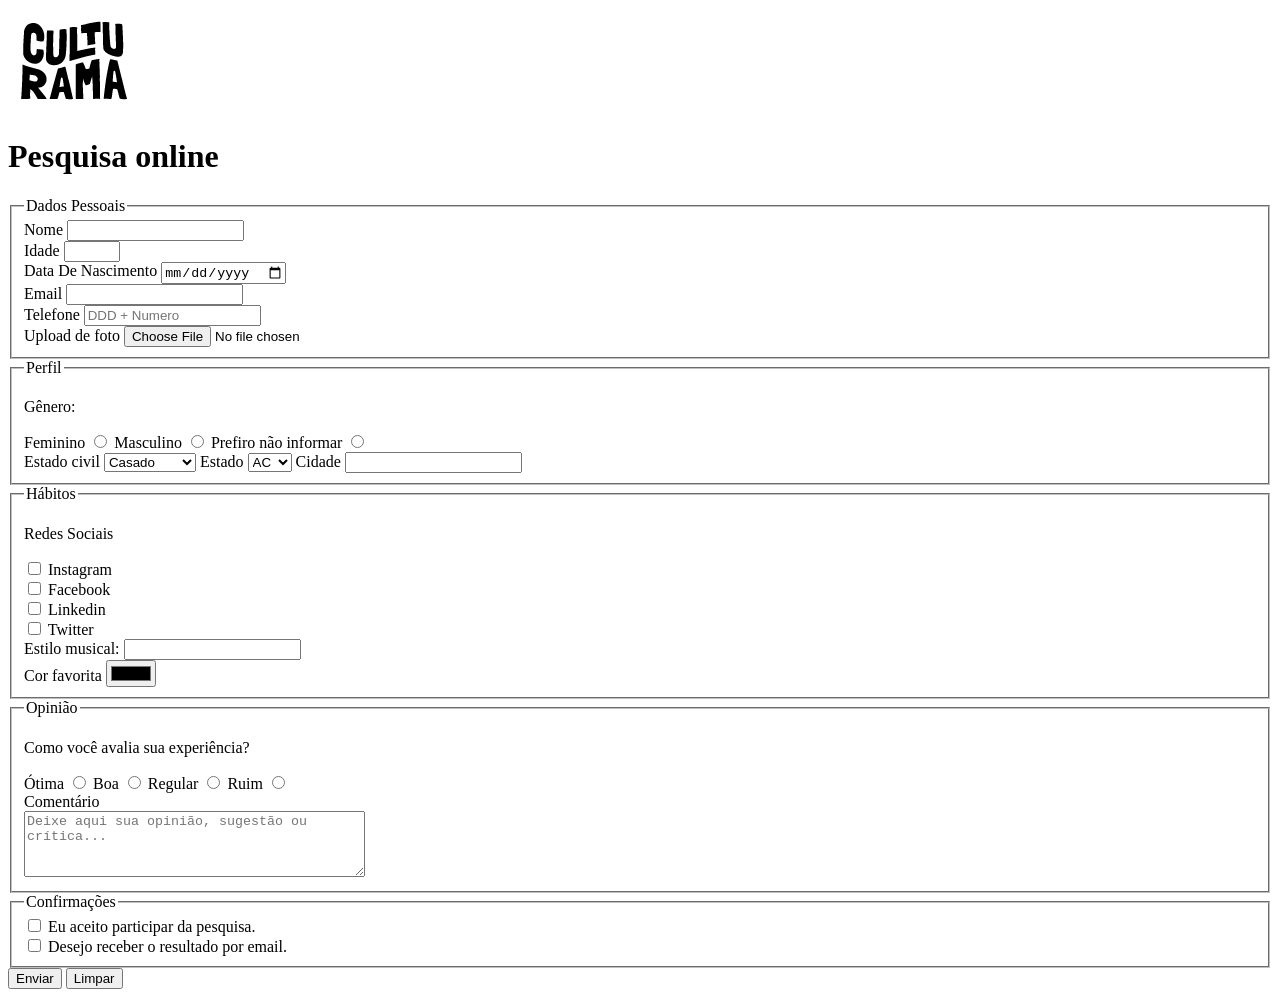
==== index.html @ d5132242 "adiciona logo" ====
<!DOCTYPE html>
<html lang="pt-br">
<head>
    <meta charset="UTF-8">
    <meta name="viewport" content="width=device-width, initial-scale=1.0">
    <link rel="icon" href="culturama-favico.png" type="image/x-icon">
    <title>Pesquisa - Culturama</title>
</head>
<body>
    <header>
        <img src="images/logo-culturama.png" alt="Logo da Culturama">
        <h1>Pesquisa online</h1>
    </header>
    <section>
        <form action="" method="get">
            <fieldset>
                <legend>Dados Pessoais</legend>
            
                <label for="userName">Nome</label>
                <input id="userName" type="text" name="userName" required>
                <br>
                <label for="userAge">Idade</label>
                <input id="userAge" type="number" name="userAge" min="12" max="100" required>
                <br>
                <label for="birthDate">Data De Nascimento</label>
                <input id="birthDate" type="date" name="birthDate">
                <br>
                <label for="userEmail">Email</label>
                <input id="userEmail" type="email" name="userEmail" required>
                <br>
                <label for="userPhoneNumber">Telefone</label>
                <input id="userPhoneNumber" type="tel" name="userPhoneNumber" pattern="[0-9]{11}" placeholder="DDD + Numero">
                <br>
                <label for="userImage">Upload de foto</label>
                <input id="userImage" type="file" accept="image/*" name="userImage">
                <br>
            </fieldset>

            <fieldset>
                <legend>Perfil</legend>

                <p>Gênero:</p>
                <label for="userGenderFemale">Feminino</label>
                <input id="userGenderFemale" type="radio" name="userGender" value="Feminino">

                <label for="userGenderMale">Masculino</label>
                <input id="userGenderMale" type="radio" name="userGender" value="Masculino">

                <label for="userGenderNotInformed">Prefiro não informar</label>
                <input id="userGenderNotInformed" type="radio" name="userGender" value="notInformed">
                <br>

                <label for="maritalStatus">Estado civil</label>
                <select name="maritalStatus">
                    <option value="Casado">Casado</option>
                    <option value="Solteiro">Solteiro</option>
                    <option value="Divorciado">Divorciado</option>
                    <option value="Namorando">Namorando</option>
                </select>

                <label for="userState">Estado</label>
                <select name="userState" required>
                    <option value="AC">AC</option>
                    <option value="AL">AL</option>
                    <option value="AP">AP</option>
                    <option value="AM">AM</option>
                    <option value="BA">BA</option>
                    <option value="CE">CE</option>
                    <option value="DF">DF</option>
                    <option value="ES">ES</option>
                    <option value="GO">GO</option>
                    <option value="MA">MA</option>
                    <option value="MS">MS</option>
                    <option value="MT">MT</option>
                    <option value="MG">MG</option>
                    <option value="PA">PA</option>
                    <option value="PB">PB</option>
                    <option value="PR">PR</option>
                    <option value="PE">PE</option>
                    <option value="PI">PI</option>
                    <option value="RJ">RJ</option>
                    <option value="RN">RN</option>
                    <option value="RS">RS</option>
                    <option value="RO">RO</option>
                    <option value="RR">RR</option>
                    <option value="SC">SC</option>
                    <option value="SP">SP</option>
                    <option value="SE">SE</option>
                    <option value="TO">TO</option>
                </select>

                <label for="userCity">Cidade</label>
                <input id="userCity" type="text" name="userCity">
            </fieldset>

            <fieldset>
                <legend>Hábitos</legend>

                <p>Redes Sociais</p>
                <input id="socialInstagram" type="checkbox" name="social" value="instagram">
                <label for="socialInstagram">Instagram</label>
                <br>
                <input id="socialFacebook" type="checkbox" name="social" value="facebook">
                <label for="socialFacebook">Facebook</label>
                <br>
                <input id="socialLinkedin" type="checkbox" name="social" value="linkedin">
                <label for="socialLinkedin">Linkedin</label>
                <br>
                <input id="socialTwitter" type="checkbox" name="social" value="twitter">
                <label for="socialTwitter">Twitter</label>
                <br>
                <label for="musicStyle">Estilo musical:</label>
                <input list="styleTypes" id="musicStyle" name="userMusicStyle" type="text">
                <datalist id="styleTypes">
                    <option value="rock">
                    <option value="sertanejo">
                    <option value="pop">
                    <option value="classica">
                </datalist>
                <br>
                <label for="favoriteColor">Cor favorita</label>
                <input type="color" name="userFavoriteColor" id="favoriteColor">
            </fieldset>

            <fieldset>
                <legend>Opinião</legend>

                <p>Como você avalia sua experiência?</p>
                <label for="satisfactionOtima">Ótima</label>
                <input id="satisfactionOtima" type="radio" name="userSatisfaction" value="Otima" required>

                <label for="satisfactionBoa">Boa</label>
                <input id="satisfactionBoa" type="radio" name="userSatisfaction" value="Boa" required>

                <label for="satisfactionRegular">Regular</label>
                <input id="satisfactionRegular" type="radio" name="userSatisfaction" value="Regular" required>

                <label for="satisfactionRuim">Ruim</label>
                <input id="satisfactionRuim" type="radio" name="userSatisfaction" value="Ruim" required>
                <br>

                <label for="userComment">Comentário</label>
                <br>
                <textarea id="userComment" name="userComment" rows="4" cols="40" placeholder="Deixe aqui sua opinião, sugestão ou crítica..."></textarea>
            </fieldset>

            <fieldset>
                <legend>Confirmações</legend>

                <input type="checkbox" name="userLgpd" id="userLgpdTerm" value="confirmed" required>
                <label for="userLgpdTerm">Eu aceito participar da pesquisa.</label>
                <br>
                <input type="checkbox" name="userGetResult" id="getResult" value="confirmed">
                <label for="userLgpdTerm">Desejo receber o resultado por email.</label>
            </fieldset>

            <button type="submit">Enviar</button>
            <button type="reset">Limpar</button>
        </form>
    </section>
</body>
</html>
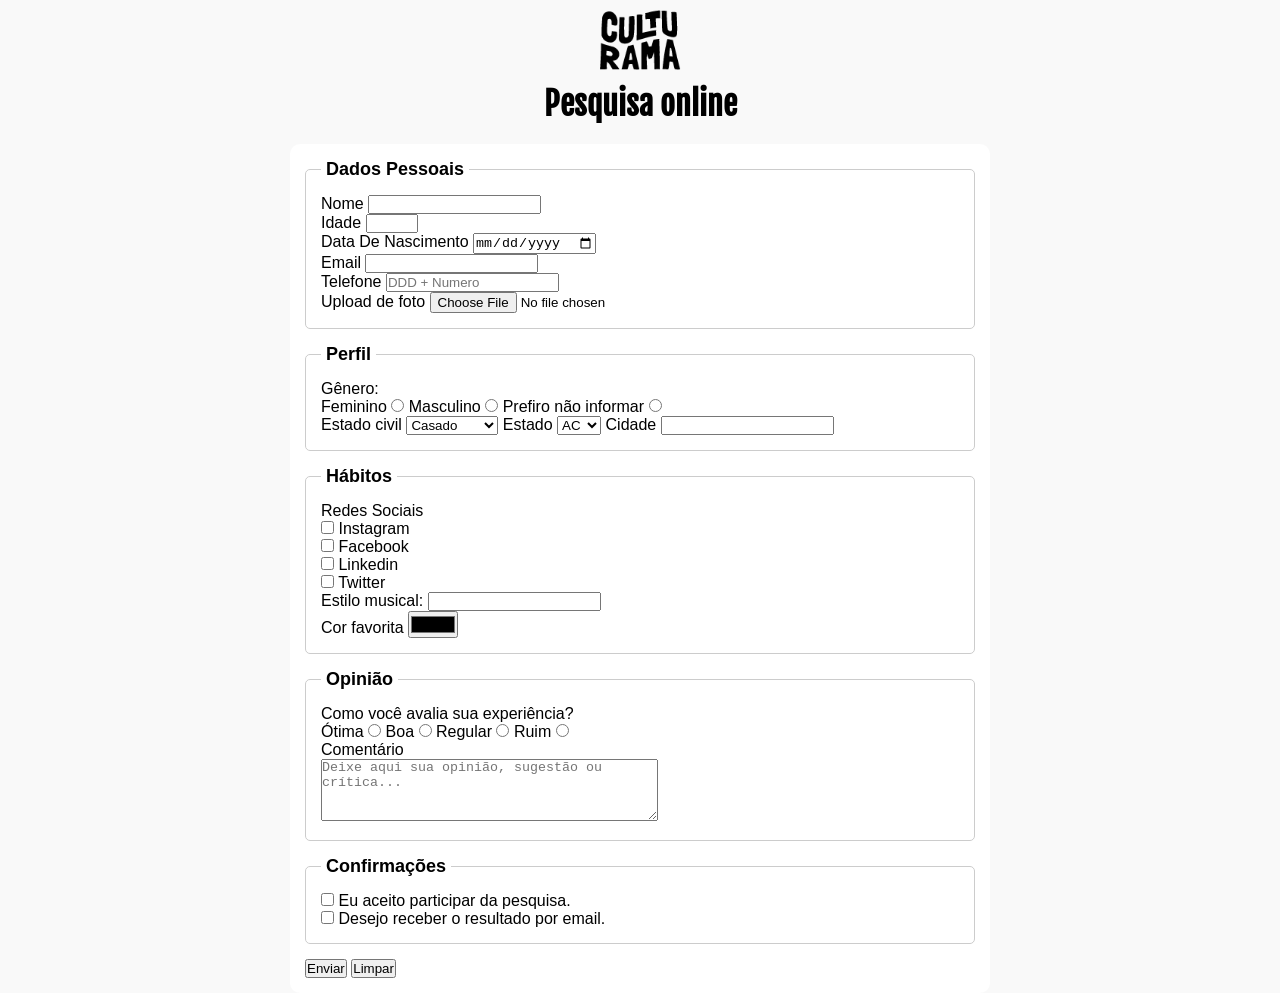
==== commit 7f8978aa: "Adiciona estilos gerais" ====
--- a/index.html
+++ b/index.html
@@ -4,10 +4,16 @@
     <meta charset="UTF-8">
     <meta name="viewport" content="width=device-width, initial-scale=1.0">
     <link rel="icon" href="culturama-favico.png" type="image/x-icon">
+    <link rel="stylesheet" href="css/styles.css">
+    <link rel="preconnect" href="https://fonts.googleapis.com">
+    <link rel="preconnect" href="https://fonts.gstatic.com" crossorigin>
+    <link href="https://fonts.googleapis.com/css2?family=Fjalla+One&family=Work+Sans&display=swap" rel="stylesheet">
+
     <title>Pesquisa - Culturama</title>
 </head>
 <body>
-    <header>
+    <main>
+            <header>
         <img src="images/logo-culturama.png" alt="Logo da Culturama">
         <h1>Pesquisa online</h1>
     </header>
@@ -158,5 +164,6 @@
             <button type="reset">Limpar</button>
         </form>
     </section>
+    </main>
 </body>
 </html>
--- a/css/styles.css
+++ b/css/styles.css
@@ -0,0 +1,48 @@
+* {
+    margin: 0;
+    padding: 0;
+    box-sizing: border-box;
+}
+
+body {
+    background-color: #f9f9f9;
+    font-family: 'Work Sans', sans-serif;
+}
+
+main {
+    width: 100%;
+    max-width: 700px;
+    margin: 0 auto;
+}
+
+header {
+    text-align: center;
+    margin-bottom: 20px;
+}
+
+img {
+    width: 100px;
+}
+
+h1 {
+    font-family: 'Fjalla One', sans-serif;
+}
+
+form {
+    background-color: #ffffff;
+    padding: 15px;
+    border-radius: 10px;
+}
+
+fieldset {
+    padding: 15px;
+    border: 1px solid #cccccc;
+    border-radius: 5px;
+    margin-bottom: 15px;
+}
+
+legend {
+    font-weight: bold;
+    font-size: 18px;
+    padding: 0 5px;
+}
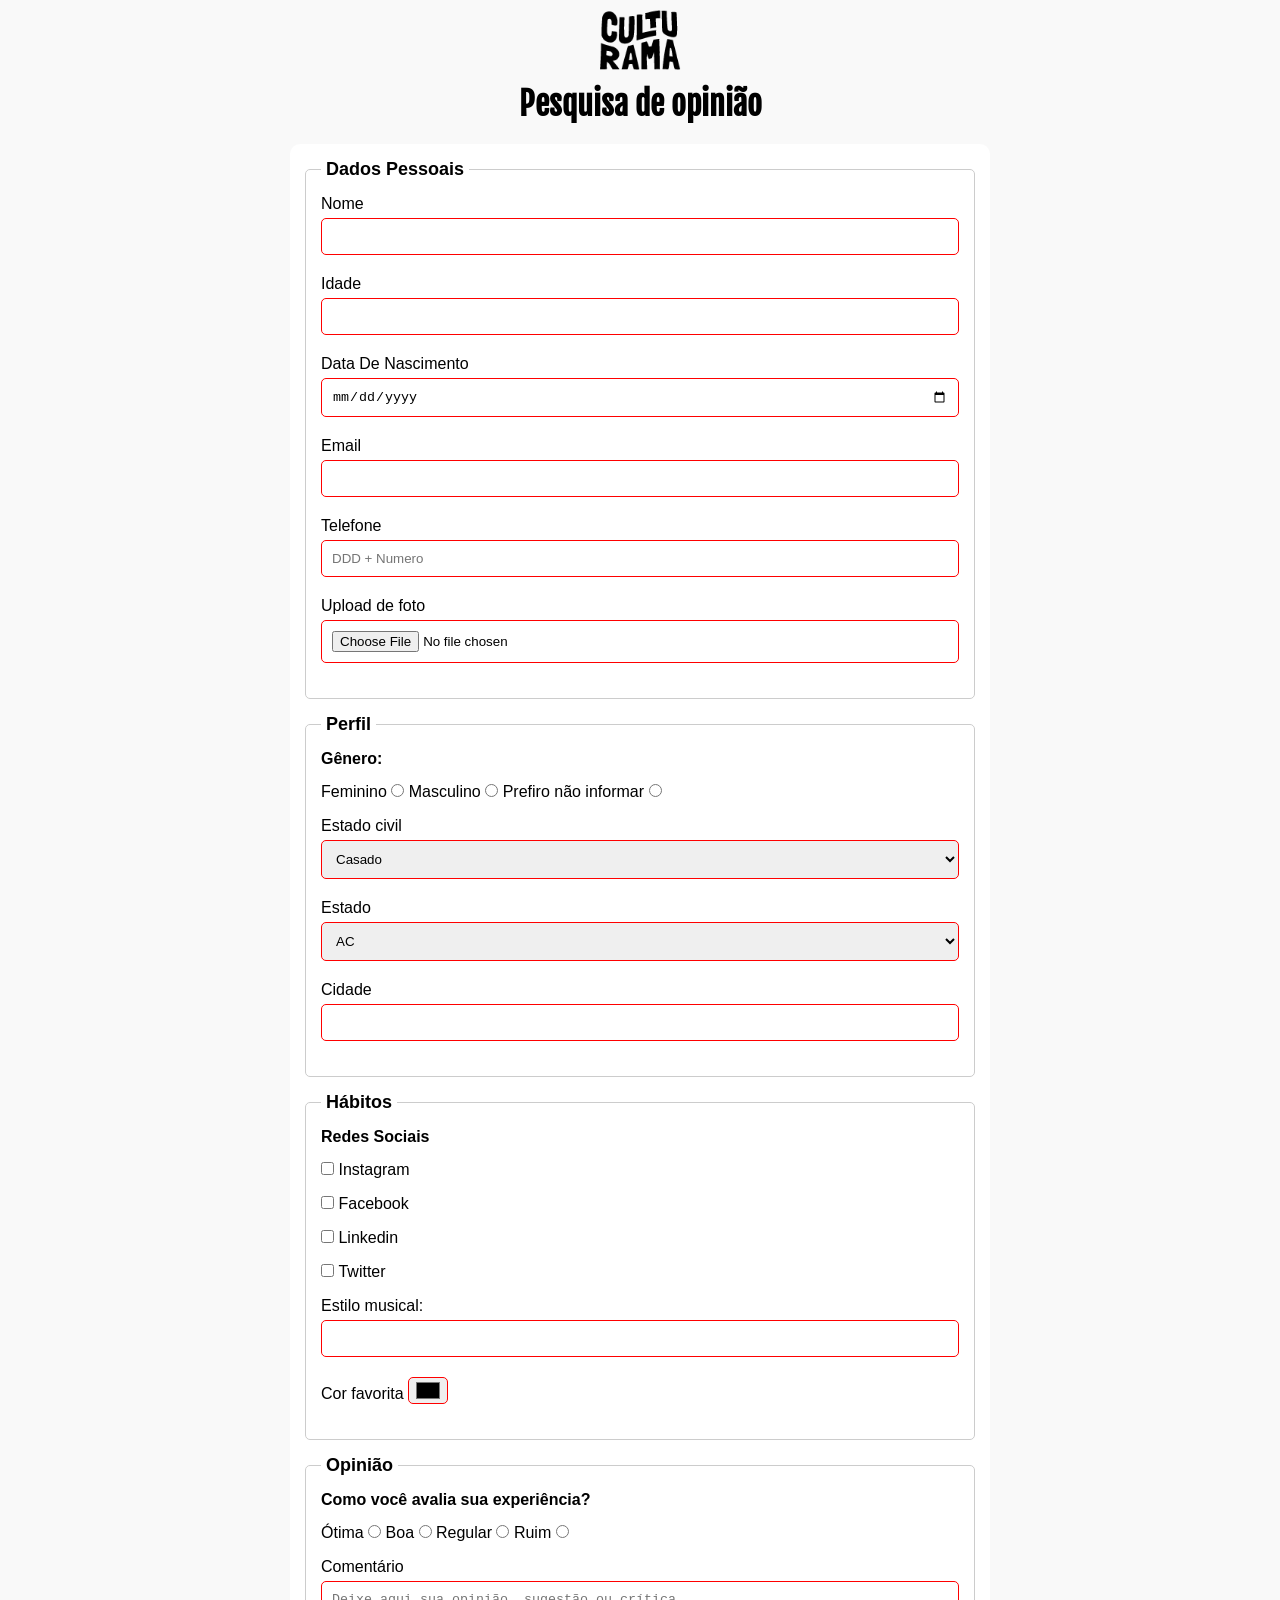
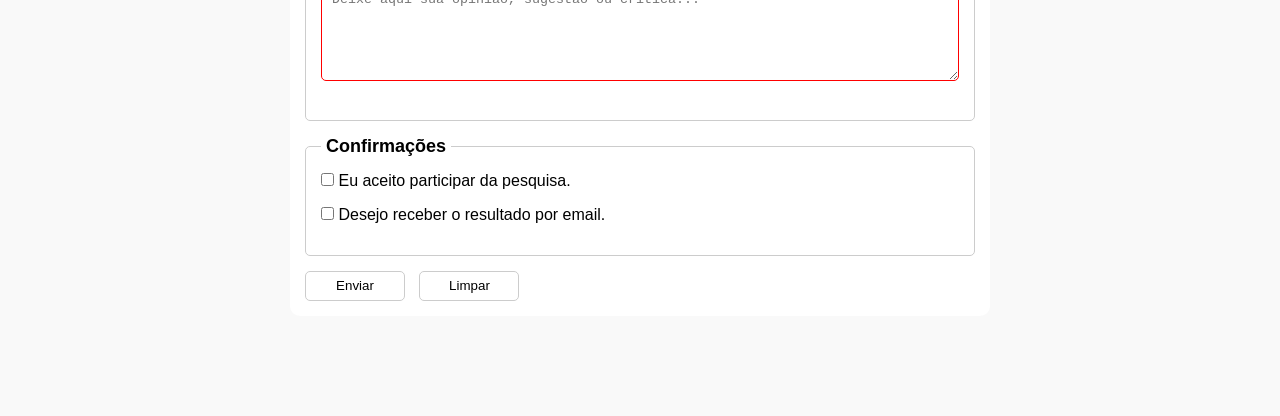
==== commit 060c1bb9: "Adiciona estilos finais" ====
--- a/index.html
+++ b/index.html
@@ -15,7 +15,7 @@
     <main>
             <header>
         <img src="images/logo-culturama.png" alt="Logo da Culturama">
-        <h1>Pesquisa online</h1>
+        <h1>Pesquisa de opinião</h1>
     </header>
     <section>
         <form action="" method="get">
--- a/css/styles.css
+++ b/css/styles.css
@@ -32,6 +32,7 @@
     background-color: #ffffff;
     padding: 15px;
     border-radius: 10px;
+    margin-bottom: 100px;
 }
 
 fieldset {
@@ -45,4 +46,68 @@
     font-weight: bold;
     font-size: 18px;
     padding: 0 5px;
+}
+
+label {
+    display: inline-block;
+    margin-bottom: 5px;
+}
+
+p {
+    margin-bottom: 15px;
+    font-weight: bold;
+}
+
+input, select, textarea {
+    width: 100%;
+    padding: 10px;
+    margin-bottom: 20px;
+    border: 1px solid #cccccc;
+    border-radius: 5px;
+}
+
+textarea {
+    min-height: 100px;
+}
+
+input[type="radio"],
+input[type="checkbox"]{
+    width: auto;
+}
+
+input[type="color"]{
+    width: 40px;
+    padding: 0 5px;
+}
+
+input:invalid, 
+select:invalid, 
+textarea:invalid{
+    border-color: red;
+}
+
+input:valid, 
+select:valid, 
+textarea:valid{
+    border-color: red;
+}
+
+button {
+    width: 100px;
+    height: 30px;
+    margin-right: 10px;
+    background-color: #ffffff;
+    border: 1px solid #cccccc;
+    border-radius: 5px;
+    cursor: pointer;
+}
+
+button[type="submit"]:hover{
+    background-color: green;
+    color: #ffffff;
+}
+
+button[type="reset"]:hover{
+    background-color: red;
+    color: #ffffff;
 }
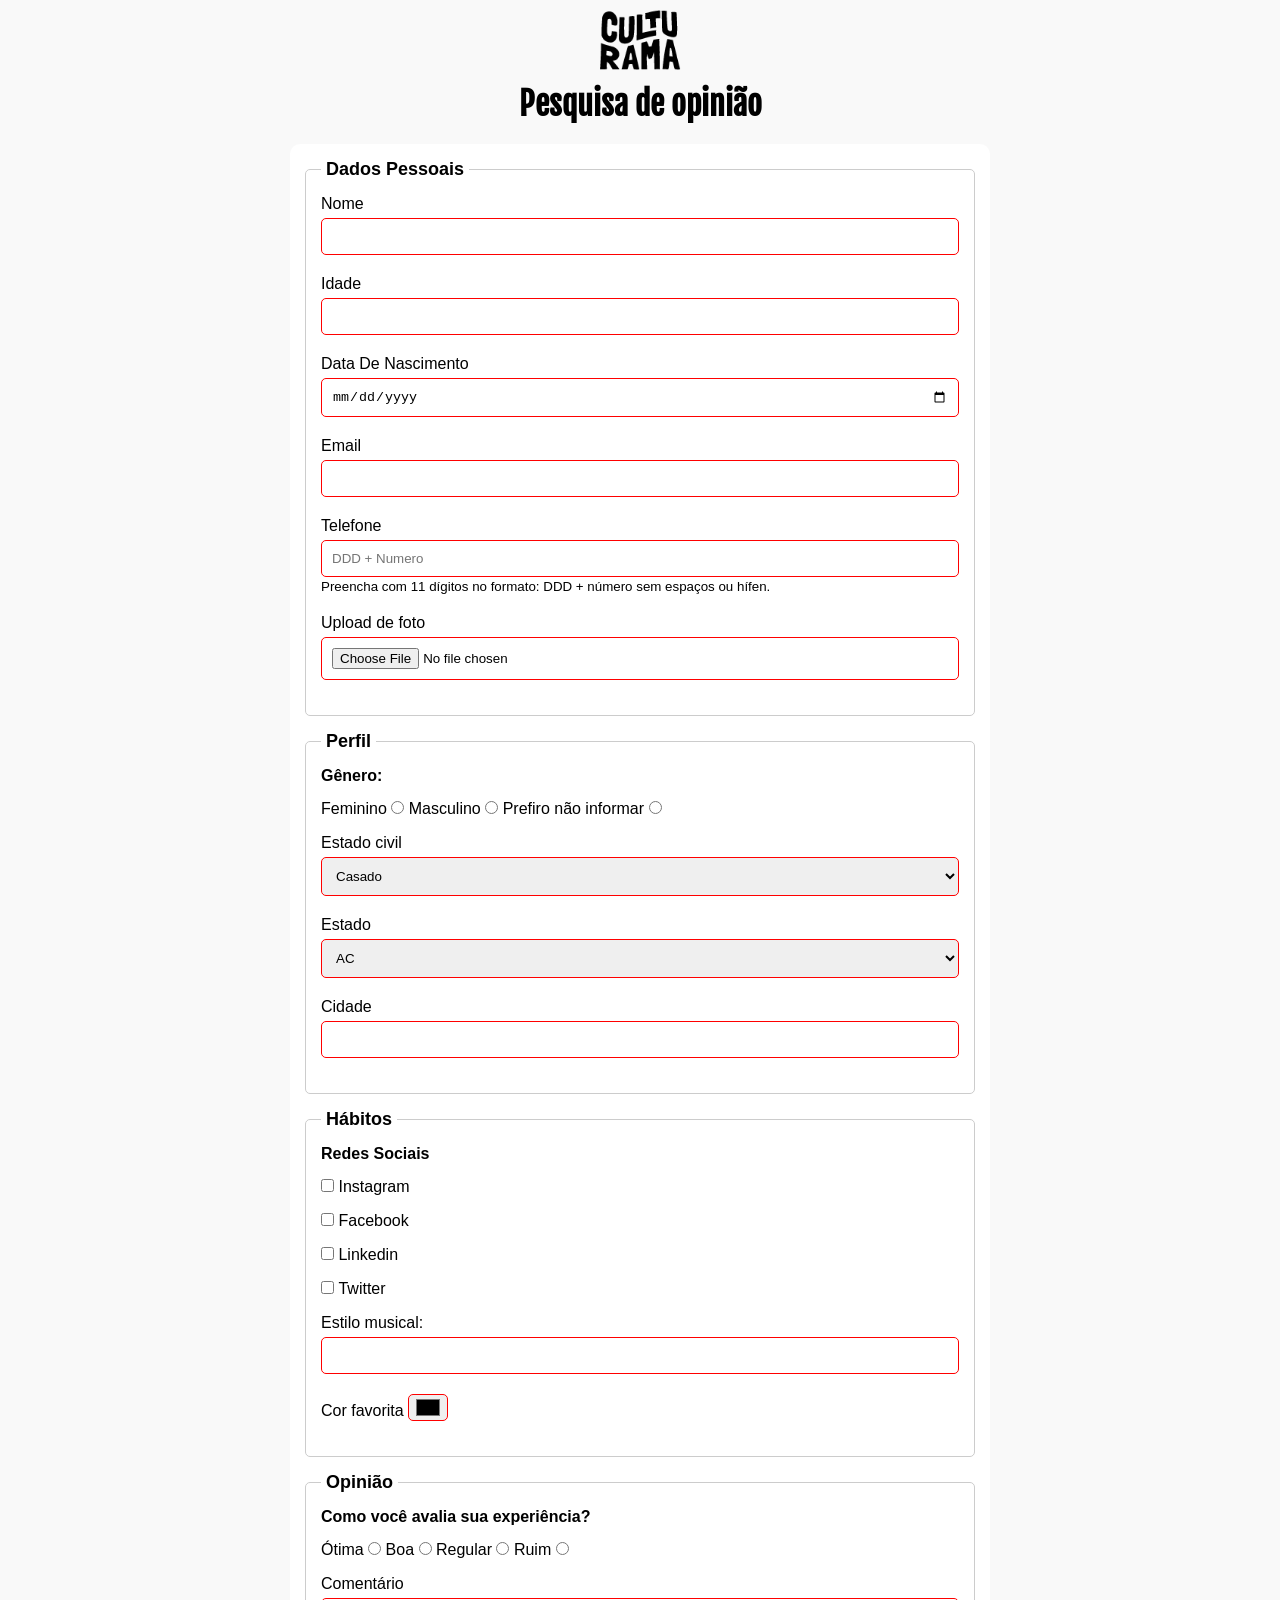
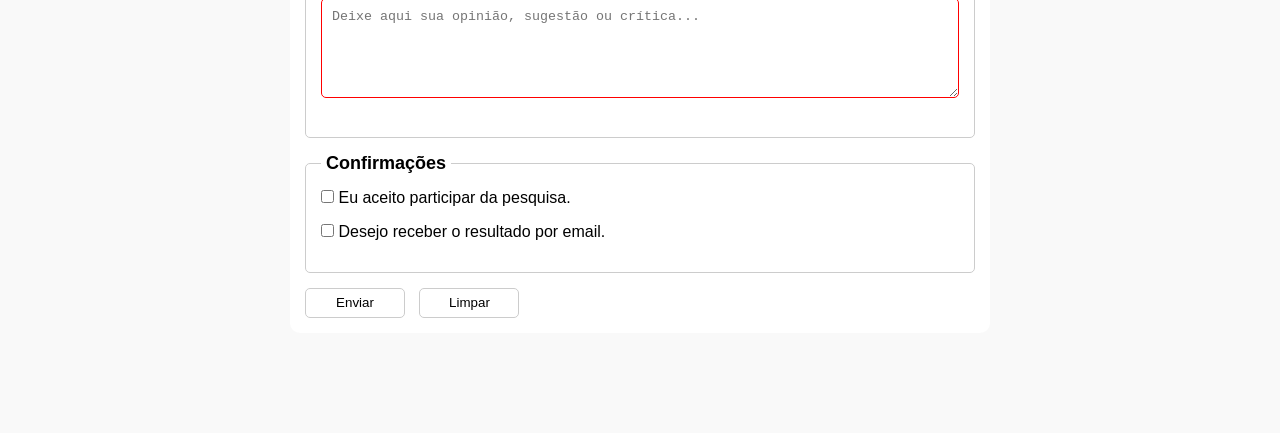
==== commit eb46e61b: "Adiciona aria ao campo de telefone" ====
--- a/index.html
+++ b/index.html
@@ -18,7 +18,7 @@
         <h1>Pesquisa de opinião</h1>
     </header>
     <section>
-        <form action="" method="get">
+        <form action="sucesso.html" method="get">
             <fieldset>
                 <legend>Dados Pessoais</legend>
             
@@ -35,7 +35,8 @@
                 <input id="userEmail" type="email" name="userEmail" required>
                 <br>
                 <label for="userPhoneNumber">Telefone</label>
-                <input id="userPhoneNumber" type="tel" name="userPhoneNumber" pattern="[0-9]{11}" placeholder="DDD + Numero">
+                <input id="userPhoneNumber" type="tel" name="userPhoneNumber" pattern="[0-9]{11}" placeholder="DDD + Numero" aria-describedby="phoneHelp">
+                <small id="phoneHelp">Preencha com 11 dígitos no formato: DDD + número sem espaços ou hífen.</small>
                 <br>
                 <label for="userImage">Upload de foto</label>
                 <input id="userImage" type="file" accept="image/*" name="userImage">
--- a/css/styles.css
+++ b/css/styles.css
@@ -80,6 +80,15 @@
     padding: 0 5px;
 }
 
+input[type="tel"]{
+    margin-bottom: 0;
+}
+
+small {
+    display: inline-block;
+    margin-bottom: 20px;
+}
+
 input:invalid, 
 select:invalid, 
 textarea:invalid{
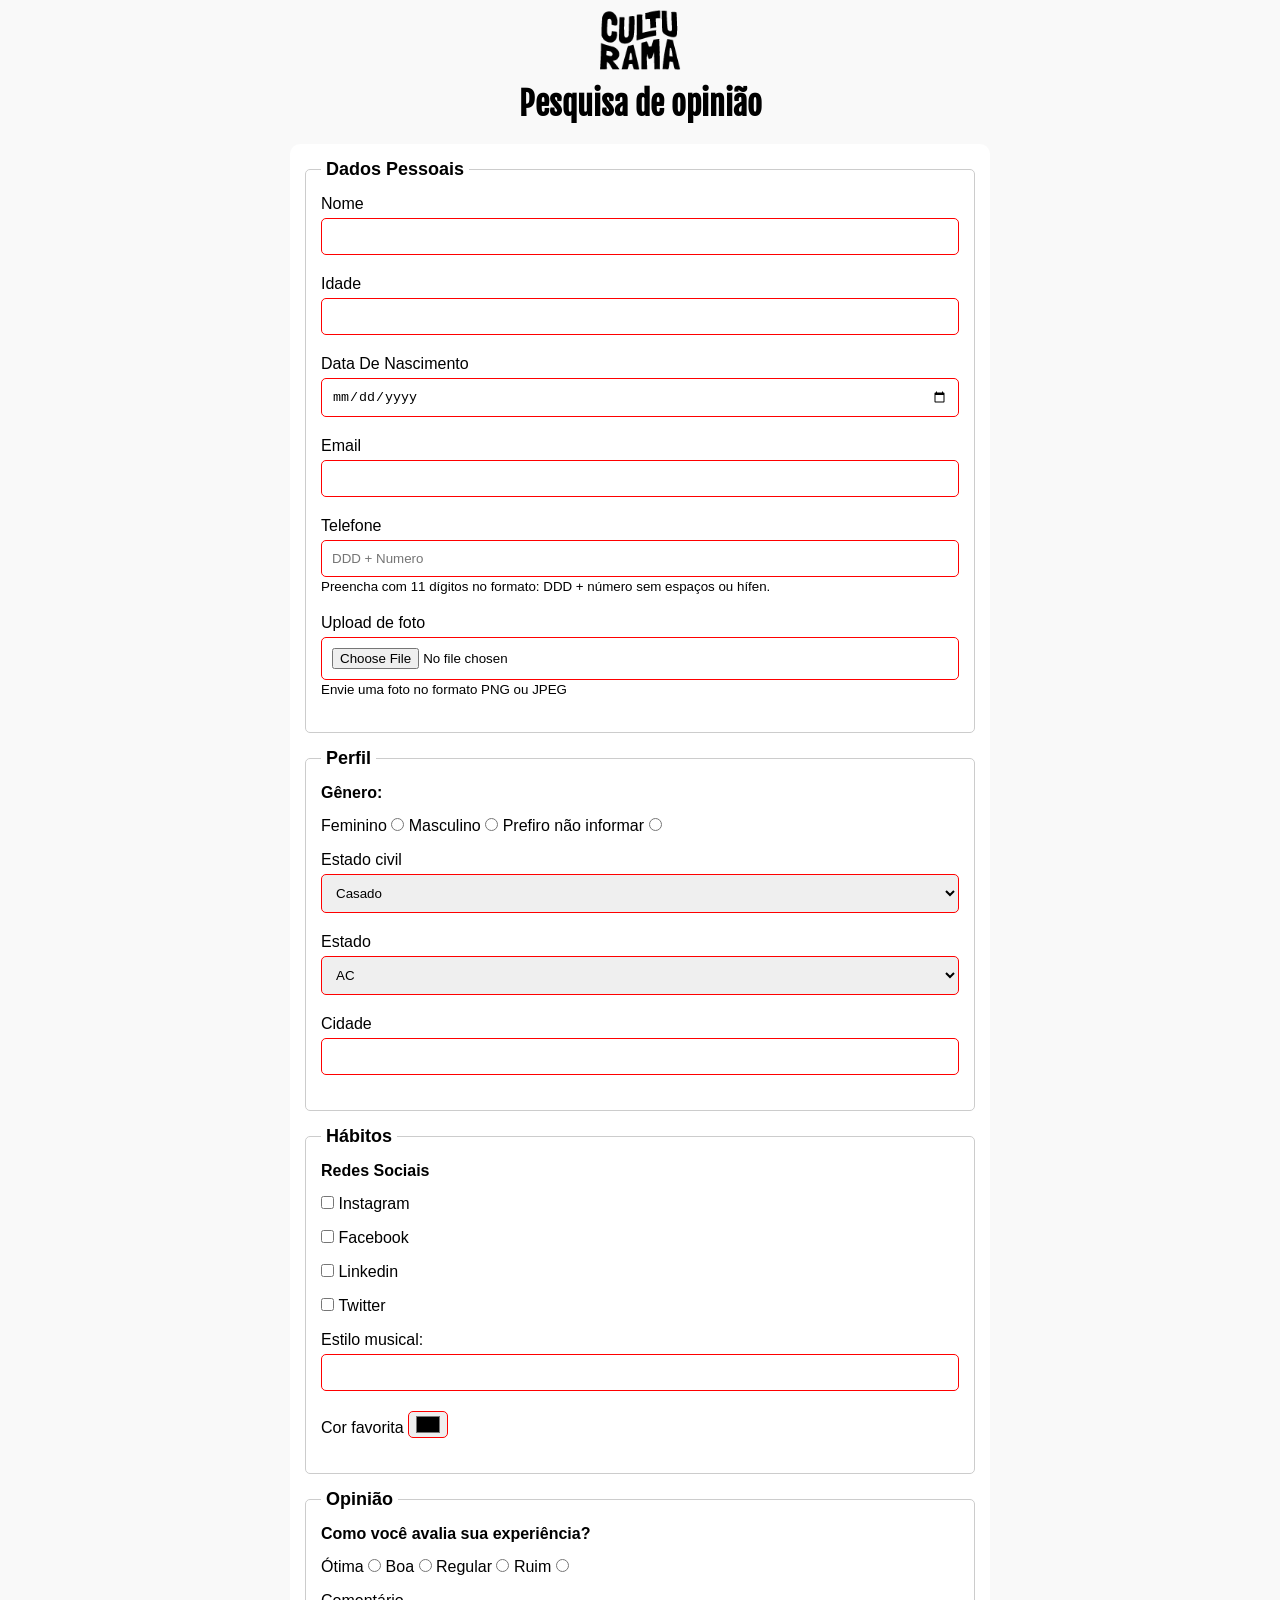
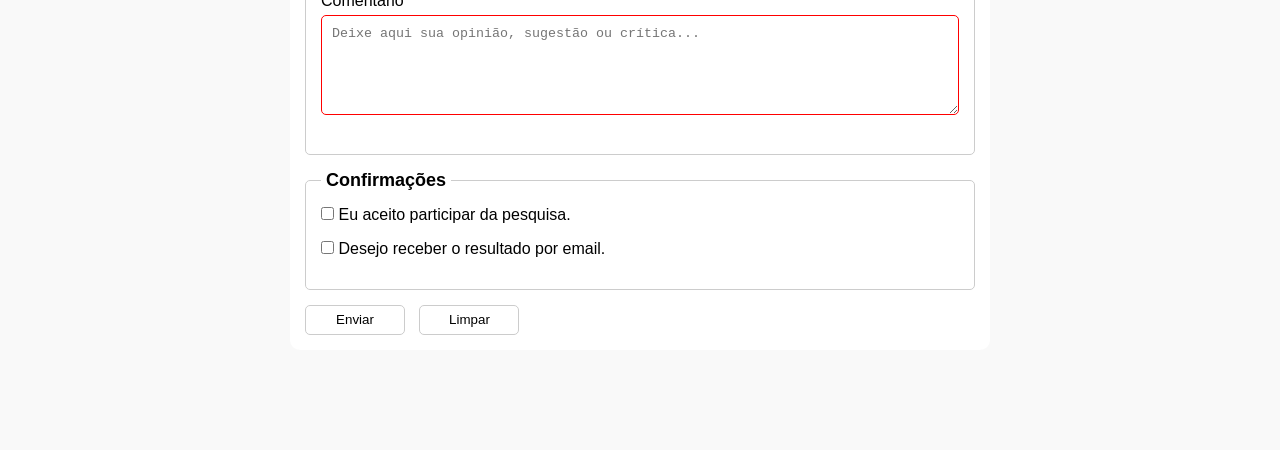
==== commit 0a3c534f: "Adiciona aria ao campo de imagem" ====
--- a/index.html
+++ b/index.html
@@ -39,7 +39,8 @@
                 <small id="phoneHelp">Preencha com 11 dígitos no formato: DDD + número sem espaços ou hífen.</small>
                 <br>
                 <label for="userImage">Upload de foto</label>
-                <input id="userImage" type="file" accept="image/*" name="userImage">
+                <input id="userImage" type="file" accept="image/*" name="userImage" aria-describedby="imageHelp">
+                <small id="imageHelp">Envie uma foto no formato PNG ou JPEG</small>
                 <br>
             </fieldset>
 
--- a/css/styles.css
+++ b/css/styles.css
@@ -80,7 +80,7 @@
     padding: 0 5px;
 }
 
-input[type="tel"]{
+input[type="tel"],input[type="file"]{
     margin-bottom: 0;
 }
 
